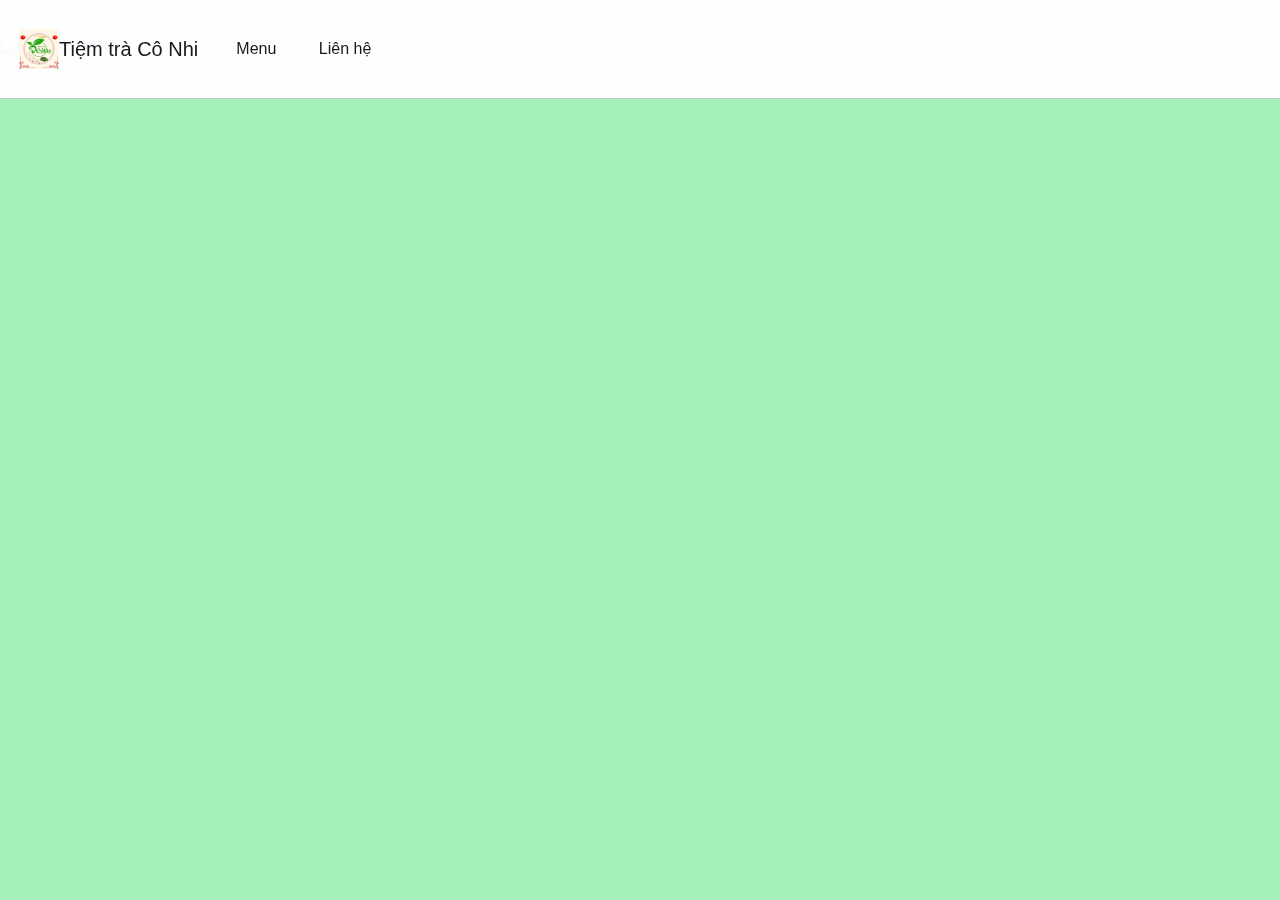
==== html-basic/html/index.html @ ad6c846d "tiem tra co nhi #1" ====
<!DOCTYPE html>
<html lang="en">
<head>
    <meta charset="UTF-8">
    <meta name="viewport" content="width=device-width, initial-scale=1.0">
    <title>Tiệm Trà Cô Nhi</title>
    <link rel="icon" type="image/x-icon" href="../../images/logo-tet.ico">
    <link rel="stylesheet" href="../css/style.css">
</head>
<body>
    <div class="top-bar">

    </div>
    <header>
        <div class="header_nav container">
            <a href="#" class="header_logo">
                <img src="../../images/logo-tet160x160.png" alt="logo" >
                <span class="header_logo_text">Tiệm trà Cô Nhi</span>
            </a>
    
            <nav id="header_menu_top" class="nav">
                <ul class="nav_list">
                    <li class="nav_item"><a href="#">Menu</a></li>
                    <li class="nav_item"><a href="#">Liên hệ</a></li>
                </ul>
            </nav>
        </div>
    </header>
    <main>
        <section class="banner">
            <div class="owl-carousel">
                <div class="owl-carousel-outer">
                    <div class="owl-stage">
                        <div class="owl-item">
                            <a href="#" class="banner_home">
                                <div class="aspect-ratio">
                                    <picture>
                                        <source media="(max-width: 767px)" srcset="https://file.hstatic.net/1000075078/file/web_moi_-_mobile_c48c6b1dee32416e8dcaaf44527e9601.jpg">
                                        <source media="(min-width: 768px)" srcset="https://file.hstatic.net/1000075078/file/web_moi_-_desktop_d2b3024e2914401a98601a1c43064e6d.jpg">
                                        <img alt="ROMRA 40%" class=" ls-is-cached lazyloaded" src="https://file.hstatic.net/1000075078/file/web_moi_-_desktop_d2b3024e2914401a98601a1c43064e6d.jpg">
                                    </picture>
                                </div>
                            </a>
                        </div>
                    </div>
                </div>
            </div>
        </section>
    </main>
    <script src="../javascript/index.js"></script>
</body>
</html>
---- html-basic/css/style.css ----
* {
    padding: 0;
    margin: 0;
}

body {
    font-family: sans-serif;
    color: rgb(94, 248, 145);
    background-color: rgb(166, 240, 188);
}

.container {
    max-width: 1280px;
    margin: 0 auto;
}


/* header */

header {
    position: sticky;
    background-color: rgba(255, 255, 255, 0.8);
    top: 0;
    left: 0;
    z-index: 1000;
    min-height: 60px;
    width: 100%;
    border-bottom: 1px solid #c5c1c1;
}

.header_nav {
    display: flex;
    background-color: rgba(255, 255, 255, 0.8);
}

.header_nav a {
    text-decoration: none;
    color: #191919;
}

.header_logo {
    display: flex;
    align-items: center;
    padding: 19px;
}

.header_logo img {
    column-gap: 20px;
    height: 40px;
}

.header_logo_text {
    line-height: 60px;
    font-size: 20px;
    font-weight: 400;
    height: 60px;
}

.nav .nav_list {
    list-style-type: none;
    text-align: center;
}

.nav .nav_list .nav_item {
    display: inline-block;
    height: 60px;
    line-height: 60px;
    padding: 19px;
}

/* banner */

.banner {
    transform: translateY(-60px);
    position: relative;
}

.banner .aspect-ratio {
    position: relative;
    width: 100%;
}

.owl-carousel {
    width: 100%;
    z-index: 1;
}

.owl-carousel .owl-item {
    min-height: 1px;
    float: left;
    -webkit-backface-visibility: hidden;
    -webkit-touch-callout: none;
}

.owl-carousel, .owl-carousel .owl-item {
    -webkit-tap-highlight-color: transparent;
    position: relative;
}

.owl-carousel .owl-stage-outer {
    position: relative;
    overflow: hidden;
    -webkit-transform: translate3d(0, 0, 0);
}

.owl-carousel .owl-stage, .owl-carousel.owl-drag .owl-item {
    -ms-touch-action: auto;
    touch-action: auto;
}

.owl-carousel .owl-stage {
    position: relative;
    -ms-touch-action: pan-Y;
    touch-action: manipulation;
    -moz-backface-visibility: hidden;
}

.banner .aspect-ratio {
    position: relative;
    width: 100%;
    padding-top: 30.5%;
}

.banner .aspect-ratio img, .banner .aspect-ratio .video_wrap {
    position: absolute;
    width: 100%;
    height: 100%;
    top: 0;
    left: 0;
}

.owl-carousel .owl-item img {
    display: block;
}

.owl-carousel .owl-stage, .owl-carousel.owl-drag .owl-item {
    -ms-touch-action: auto;
    touch-action: auto;
}

.owl-carousel .owl-item, .owl-carousel .owl-wrapper {
    -webkit-backface-visibility: hidden;
    -moz-backface-visibility: hidden;
    -ms-backface-visibility: hidden;
    -webkit-transform: translate3d(0, 0, 0);
    -moz-transform: translate3d(0, 0, 0);
    -ms-transform: translate3d(0, 0, 0);
}

.owl-carousel.owl-drag .owl-item {
    -ms-touch-action: none;
    touch-action: none;
    -webkit-user-select: none;
    -moz-user-select: none;
    -ms-user-select: none;
    user-select: none;
}
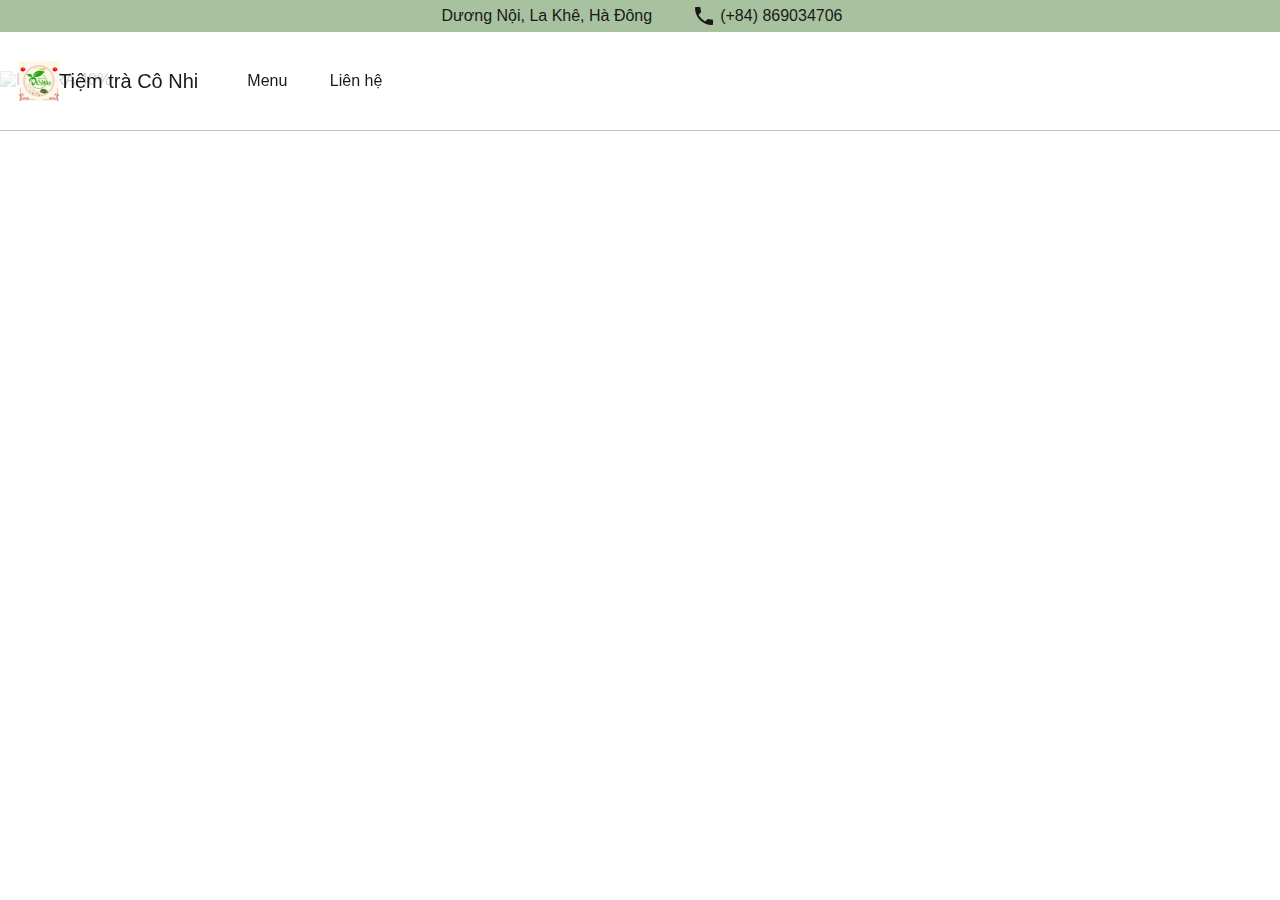
==== commit e1aacb25: "menu" ====
--- a/html-basic/html/index.html
+++ b/html-basic/html/index.html
@@ -8,19 +8,28 @@
     <link rel="stylesheet" href="../css/style.css">
 </head>
 <body>
-    <div class="top-bar">
-
+    <div class="top-bar container">
+        <div class="top-bar_content">
+            <div class="address">
+                <i class="ic---address"></i>
+                <span class="pl-4">Dương Nội, La Khê, Hà Đông</span>
+            </div>
+            <div class="phone">
+                <i class="ic--baseline-phone"></i>
+                <span class="pl-4">(+84) 869034706</span>
+            </div>
+        </div>
     </div>
     <header>
-        <div class="header_nav container">
-            <a href="#" class="header_logo">
+        <div class="header-nav container">
+            <a href="./index.html" class="header-nav_logo">
                 <img src="../../images/logo-tet160x160.png" alt="logo" >
-                <span class="header_logo_text">Tiệm trà Cô Nhi</span>
+                <span class="header-nav_logo_text">Tiệm trà Cô Nhi</span>
             </a>
     
             <nav id="header_menu_top" class="nav">
                 <ul class="nav_list">
-                    <li class="nav_item"><a href="#">Menu</a></li>
+                    <li class="nav_item"><a href="./menu.html">Menu</a></li>
                     <li class="nav_item"><a href="#">Liên hệ</a></li>
                 </ul>
             </nav>
--- a/html-basic/css/style.css
+++ b/html-basic/css/style.css
@@ -1,3 +1,8 @@
+:root {
+    --black: #191919;
+    --white: #ffffff;
+}
+
 * {
     padding: 0;
     margin: 0;
@@ -5,8 +10,18 @@
 
 body {
     font-family: sans-serif;
-    color: rgb(94, 248, 145);
-    background-color: rgb(166, 240, 188);
+    color: var(--black);
+    background-color: rgba(255, 255, 255, 0.8);
+}
+
+a {
+    text-decoration: none;
+    color: #191919;
+}
+
+a:hover, a:focus {
+    color: #ea8025;
+    text-decoration: none;
 }
 
 .container {
@@ -14,6 +29,70 @@
     margin: 0 auto;
 }
 
+/* top bar for contact */
+.pl-4 {
+    padding-left: 4px;
+}
+
+.top-bar {
+    background-color: rgba(146, 179, 136, 0.8);
+}
+
+.top-bar_content {
+    display: flex;
+    justify-content: center;
+    align-items: center;
+    padding: 4px 0 4px 0;
+}
+
+.top-bar_content div {
+    padding: 0 20px 0 20px;
+    display: flex;
+    justify-content: center;
+    align-items: center;
+}
+
+.ic--leaf {
+    display: inline-block;
+    width: 20px;
+    height: 20px;
+    --svg: url("data:image/svg+xml,%3Csvg%20xmlns%3D%22http%3A%2F%2Fwww.w3.org%2F2000%2Fsvg%22%20viewBox%3D%220%200%20576%20512%22%3E%3C!--%21Font%20Awesome%20Free%206.7.2%20by%20%40fontawesome%20-%20https%3A%2F%2Ffontawesome.com%20License%20-%20https%3A%2F%2Ffontawesome.com%2Flicense%2Ffree%20Copyright%202025%20Fonticons%2C%20Inc.--%3E%3Cpath%20d%3D%22M546.2%209.7c-5.6-12.5-21.6-13-28.3-1.2C486.9%2062.4%20431.4%2096%20368%2096h-80C182%2096%2096%20182%2096%20288c0%207%20.8%2013.7%201.5%2020.5C161.3%20262.8%20253.4%20224%20384%20224c8.8%200%2016%207.2%2016%2016s-7.2%2016-16%2016C132.6%20256%2026%20410.1%202.4%20468c-6.6%2016.3%201.2%2034.9%2017.5%2041.6%2016.4%206.8%2035-1.1%2041.8-17.3%201.5-3.6%2020.9-47.9%2071.9-90.6%2032.4%2043.9%2094%2085.8%20174.9%2077.2C465.5%20467.5%20576%20326.7%20576%20154.3c0-50.2-10.8-102.2-29.8-144.6z%22%2F%3E%3C%2Fsvg%3E");
+    background-color: currentColor;
+    -webkit-mask-image: var(--svg);
+    mask-image: var(--svg);
+    -webkit-mask-repeat: no-repeat;
+    mask-repeat: no-repeat;
+    -webkit-mask-size: 100% 100%;
+    mask-size: 100% 100%;
+}
+
+.ic--address {
+    display: inline-block;
+    width: 20px;
+    height: 20px;
+    --svg: url("data:image/svg+xml,%3Csvg xmlns='http://www.w3.org/2000/svg' viewBox='0 0 20 20'%3E%3Cpath fill='%23000' d='m19.799 5.165l-2.375-1.83a2 2 0 0 0-.521-.237A2 2 0 0 0 16.336 3H9.5l.801 5h6.035c.164 0 .369-.037.566-.098s.387-.145.521-.236l2.375-1.832c.135-.091.202-.212.202-.334s-.067-.243-.201-.335M8.5 1h-1a.5.5 0 0 0-.5.5V5H3.664c-.166 0-.37.037-.567.099c-.198.06-.387.143-.521.236L.201 7.165C.066 7.256 0 7.378 0 7.5c0 .121.066.242.201.335l2.375 1.832c.134.091.323.175.521.235c.197.061.401.098.567.098H7v8.5a.5.5 0 0 0 .5.5h1a.5.5 0 0 0 .5-.5v-17a.5.5 0 0 0-.5-.5'/%3E%3C/svg%3E");
+    background-color: currentColor;
+    -webkit-mask-image: var(--svg);
+    mask-image: var(--svg);
+    -webkit-mask-repeat: no-repeat;
+    mask-repeat: no-repeat;
+    -webkit-mask-size: 100% 100%;
+    mask-size: 100% 100%;
+}
+
+.ic--baseline-phone {
+    display: inline-block;
+    width: 24px;
+    height: 24px;
+    --svg: url("data:image/svg+xml,%3Csvg xmlns='http://www.w3.org/2000/svg' viewBox='0 0 24 24'%3E%3Cpath fill='%23000' d='M6.62 10.79c1.44 2.83 3.76 5.14 6.59 6.59l2.2-2.2c.27-.27.67-.36 1.02-.24c1.12.37 2.33.57 3.57.57c.55 0 1 .45 1 1V20c0 .55-.45 1-1 1c-9.39 0-17-7.61-17-17c0-.55.45-1 1-1h3.5c.55 0 1 .45 1 1c0 1.25.2 2.45.57 3.57c.11.35.03.74-.25 1.02z'/%3E%3C/svg%3E");
+    background-color: currentColor;
+    -webkit-mask-image: var(--svg);
+    mask-image: var(--svg);
+    -webkit-mask-repeat: no-repeat;
+    mask-repeat: no-repeat;
+    -webkit-mask-size: 100% 100%;
+    mask-size: 100% 100%;
+}
 
 /* header */
 
@@ -28,37 +107,47 @@
     border-bottom: 1px solid #c5c1c1;
 }
 
-.header_nav {
-    display: flex;
-    background-color: rgba(255, 255, 255, 0.8);
-}
-
-.header_nav a {
+.header-nav {
+    display: flex;
+    justify-content: space-between; /* Giữ khoảng cách giữa logo và menu */
+    align-items: center; /* Căn giữa theo chiều dọc */
+    width: 100%;
+}
+
+.header-nav a {
     text-decoration: none;
     color: #191919;
 }
 
-.header_logo {
+.header-nav_logo {
     display: flex;
     align-items: center;
     padding: 19px;
-}
-
-.header_logo img {
+    padding-right: 30px;
+}
+
+.header-nav_logo img {
     column-gap: 20px;
     height: 40px;
 }
 
-.header_logo_text {
+.header-nav_logo_text {
     line-height: 60px;
     font-size: 20px;
     font-weight: 400;
     height: 60px;
 }
 
+.nav {
+    display: flex;
+    flex-grow: 1;
+}
+
 .nav .nav_list {
     list-style-type: none;
     text-align: center;
+    margin: 0;
+    padding: 0;
 }
 
 .nav .nav_list .nav_item {
@@ -154,4 +243,187 @@
     -moz-user-select: none;
     -ms-user-select: none;
     user-select: none;
+}
+
+/*
+
+*/
+
+.collection_menu_wrap {
+    margin: 40px 0 50px;
+}
+
+.sidebar {
+    width: 19%;
+    float: left;
+    padding-left: 19px;
+}
+
+.products {
+    position: relative;
+    width: 70%;
+    float: left;
+    padding-left: 5%;
+}
+
+.products::before {
+    content: '';
+    position: absolute;
+    left: 0;
+    width: 2px;
+    height: 100%;
+    top: 0;
+    background: #00000026;
+    background-color: rgba(0, 0, 0, 0.15);
+    background-position-x: 0%;
+    background-position-y: 0%;
+    background-repeat: repeat;
+    background-attachment: scroll;
+    background-image: none;
+    background-size: auto;
+    background-origin: padding-box;
+    background-clip: border-box;
+}
+
+.sidebar_menu {
+    padding: 0;
+    margin: 0;
+}
+
+.sidebar_menu ul {
+    padding: 0;
+    margin: 0;
+    list-style-type: none;
+}
+
+.sidebar_menu ul li a {
+    font-size: 14px;
+    color: rgba(0, 0, 0, 0.6);
+    font-family: 'SF Pro Text', sans-serif;
+    padding-left: 26px;
+    display: inline-block;
+}
+
+.sidebar_menu > ul > li > a {
+    padding-bottom: 8px;
+}
+
+.sidebar_menu > ul > li > a.active {
+    font-size: 16px;
+    color: #EA8025;
+    font-weight: 600;
+    position: relative;
+}
+
+.sidebar_menu > ul > li > a.active::before {
+    content: '';
+    width: 16px;
+    height: 16px;
+    position: absolute;
+    top: calc(50% - 12px);
+    left: 0;
+    --svg: url("data:image/svg+xml,%3Csvg%20xmlns%3D%22http%3A%2F%2Fwww.w3.org%2F2000%2Fsvg%22%20viewBox%3D%220%200%20576%20512%22%3E%3C!--%21Font%20Awesome%20Free%206.7.2%20by%20%40fontawesome%20-%20https%3A%2F%2Ffontawesome.com%20License%20-%20https%3A%2F%2Ffontawesome.com%2Flicense%2Ffree%20Copyright%202025%20Fonticons%2C%20Inc.--%3E%3Cpath%20d%3D%22M546.2%209.7c-5.6-12.5-21.6-13-28.3-1.2C486.9%2062.4%20431.4%2096%20368%2096h-80C182%2096%2096%20182%2096%20288c0%207%20.8%2013.7%201.5%2020.5C161.3%20262.8%20253.4%20224%20384%20224c8.8%200%2016%207.2%2016%2016s-7.2%2016-16%2016C132.6%20256%2026%20410.1%202.4%20468c-6.6%2016.3%201.2%2034.9%2017.5%2041.6%2016.4%206.8%2035-1.1%2041.8-17.3%201.5-3.6%2020.9-47.9%2071.9-90.6%2032.4%2043.9%2094%2085.8%20174.9%2077.2C465.5%20467.5%20576%20326.7%20576%20154.3c0-50.2-10.8-102.2-29.8-144.6z%22%2F%3E%3C%2Fsvg%3E");
+    background-color: currentColor;
+    -webkit-mask-image: var(--svg);
+    mask-image: var(--svg);
+    -webkit-mask-repeat: no-repeat;
+    mask-repeat: no-repeat;
+    -webkit-mask-size: 100% 100%;
+  }
+
+.block_menu_item .block_menu_item_title span {
+    float: none;
+    display: inline-block;
+    margin-bottom: 24px;
+}
+
+.section_heading {
+    float: left;
+    position: relative;
+    margin-bottom: 30px;
+    margin-top: 0;
+    font-size: 24px;
+    font-family: 'SF Pro Display', sans-serif;
+}
+
+.menu_item .menu_item_info h3 {
+    margin-top: 0;
+    margin-bottom: 4px;
+    font-weight: 600;
+    color: #191919;
+    font-size: 16px;
+    -webkit-line-clamp: 2;
+    -webkit-box-orient: vertical;
+    overflow: hidden;
+    text-overflow: ellipsis;
+    display: -webkit-box;
+  }
+
+.menu_lists {
+    margin-left: -15px;
+    margin-right: -15px;
+  }
+  .display_flex {
+    display: -ms-flexbox;
+    display: -webkit-flex;
+    display: flex;
+  }
+  .flex_wrap {
+    -ms-flex-wrap: wrap;
+    -webkit-flex-wrap: wrap;
+    flex-wrap: wrap;
+  }
+
+.menu_item {
+    background: transparent;
+    -webkit-flex: 0 0 calc(25% - 30px);
+    flex: 0 0 calc(25% - 30px);
+  }
+
+.menu_item {
+    background: transparent;
+    -webkit-flex: 0 0 calc(25% - 30px);
+    flex: 0 0 calc(25% - 30px);
+}
+
+.menu_item {
+    background: #fff;
+    -ms-flex: 0 0 calc(33.333% - 30px);
+    -webkit-flex: 0 0 calc(33.333% - 30px);
+    flex: 0 0 calc(33.333% - 30px);
+    margin: 0 15px 40px;
+    min-height: 145px;
+}
+
+.menu_item .menu_item_image {
+    position: relative;
+}
+
+.menu_item .menu_item_image > a {
+    border-radius: 10px;
+    overflow: hidden;
+    display: block;
+    width: 100%;
+    padding-top: 100%;
+    position: relative;
+    box-shadow: 0px 0px 13px 0px #00000040;
+}
+
+.menu_item .menu_item_image > a > img {
+    position: absolute;
+    top: 0;
+    left: 0;
+}
+
+.menu_item .menu_item_image img {
+    width: 100%;
+}
+
+.sidebar_menu > ul > li {
+    padding: 0;
+}
+
+.sidebar_menu ul li {
+    padding-bottom: 8px;
+    line-height: 22px;
 }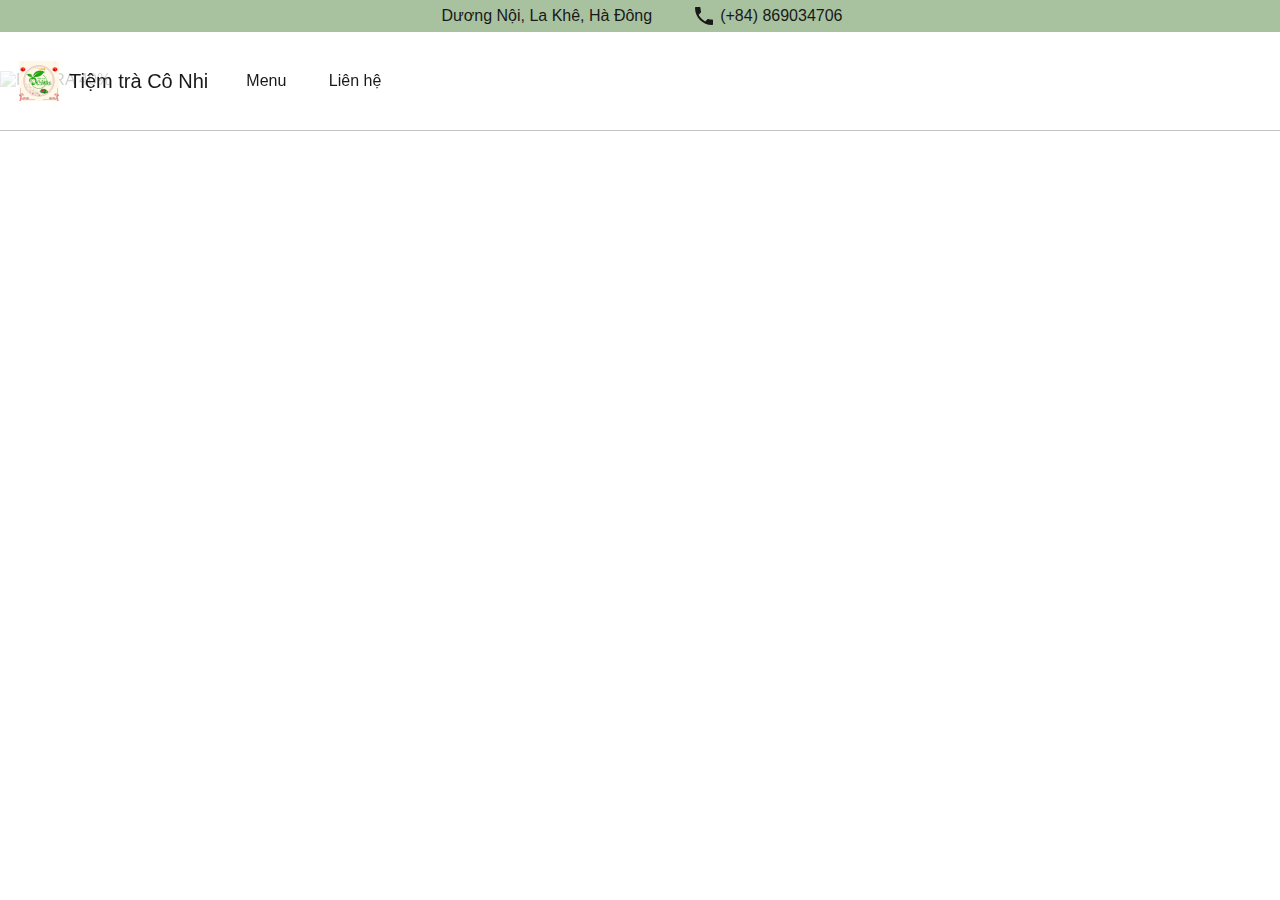
==== commit 90b24521: "update" ====
--- a/html-basic/html/index.html
+++ b/html-basic/html/index.html
@@ -6,6 +6,7 @@
     <title>Tiệm Trà Cô Nhi</title>
     <link rel="icon" type="image/x-icon" href="../../images/logo-tet.ico">
     <link rel="stylesheet" href="../css/style.css">
+    <link rel="stylesheet" href="../css/responsive.css">
 </head>
 <body>
     <div class="top-bar container">
--- a/html-basic/css/style.css
+++ b/html-basic/css/style.css
@@ -123,7 +123,6 @@
     display: flex;
     align-items: center;
     padding: 19px;
-    padding-right: 30px;
 }
 
 .header-nav_logo img {
@@ -136,6 +135,7 @@
     font-size: 20px;
     font-weight: 400;
     height: 60px;
+    padding-left: 10px;
 }
 
 .nav {
@@ -155,6 +155,55 @@
     height: 60px;
     line-height: 60px;
     padding: 19px;
+}
+
+/* Hamburger Menu */
+.hamburger {
+    display: none; /* Hidden by default on desktop */
+    cursor: pointer;
+    flex-direction: column;
+    justify-content: space-around;
+    width: 30px;
+    height: 21px;
+}
+
+.hamburger .bar {
+    height: 4px;
+    background-color: #191919;
+    width: 100%;
+    border-radius: 10px;
+}
+
+/* Mobile menu */
+.mobile-menu {
+    display: none;
+    position: absolute;
+    top: 0;
+    right: 0;
+    width: 100%;
+    background-color: rgba(255, 255, 255, 0.9);
+    box-shadow: 0 0 10px rgba(0, 0, 0, 0.1);
+    padding: 20px;
+    z-index: 1001;
+}
+
+.mobile-menu.active {
+    display: block;
+}
+
+.mobile-menu .nav_list {
+    list-style: none;
+    padding: 0;
+    margin: 0;
+    display: flex;
+    flex-direction: column;
+    gap: 10px;
+}
+
+.mobile-menu .nav_item a {
+    text-decoration: none;
+    font-size: 18px;
+    color: #191919;
 }
 
 /* banner */
@@ -261,9 +310,7 @@
 
 .products {
     position: relative;
-    width: 70%;
     float: left;
-    padding-left: 5%;
 }
 
 .products::before {
@@ -426,4 +473,11 @@
 .sidebar_menu ul li {
     padding-bottom: 8px;
     line-height: 22px;
-}+}
+
+.col-xs-1, .col-sm-1, .col-md-1, .col-lg-1, .col-xs-2, .col-sm-2, .col-md-2, .col-lg-2, .col-xs-3, .col-sm-3, .col-md-3, .col-lg-3, .col-xs-4, .col-sm-4, .col-md-4, .col-lg-4, .col-xs-5, .col-sm-5, .col-md-5, .col-lg-5, .col-xs-6, .col-sm-6, .col-md-6, .col-lg-6, .col-xs-7, .col-sm-7, .col-md-7, .col-lg-7, .col-xs-8, .col-sm-8, .col-md-8, .col-lg-8, .col-xs-9, .col-sm-9, .col-md-9, .col-lg-9, .col-xs-10, .col-sm-10, .col-md-10, .col-lg-10, .col-xs-11, .col-sm-11, .col-md-11, .col-lg-11, .col-xs-12, .col-sm-12, .col-md-12, .col-lg-12 {
+    position: relative;
+    min-height: 1px;
+    padding-left: 15px;
+    padding-right: 15px;
+  }--- a/html-basic/css/responsive.css
+++ b/html-basic/css/responsive.css
@@ -0,0 +1,218 @@
+/* Mobile and Tablet View */
+@media (max-width: 768px) {
+
+    /* Media Queries for responsiveness */
+    .header-nav {
+        justify-content: space-between;
+        padding: 10px 20px;
+    }
+
+    .header-nav_logo {
+        display: flex;
+        align-items: center;
+        justify-content: space-between;
+    }
+
+    .header-nav_logo img {
+        height: 40px;
+    }
+
+    .header-nav .nav {
+        display: none;
+    }
+
+    /* Display hamburger on mobile */
+    .hamburger {
+        display: flex;
+        margin-right: 20px;
+    }
+
+    /* Sidebar for mobile (hidden initially) */
+    .sidebar {
+        display: none;
+    }
+
+    .sidebar_menu {
+        display: block;
+    }
+
+    /* Adjust layout for mobile screen */
+    .container {
+        padding-left: 10px;
+        padding-right: 10px;
+    }
+
+
+    /* Adjusting container max-width for responsiveness */
+    .container {
+        max-width: 100%;
+        padding-left: 10px;
+        padding-right: 10px;
+    }
+
+    /* Top bar for contact */
+    .top-bar_content {
+        font-size: 10px;
+    }
+    .top-bar_content div {
+        padding: 5px 0;
+    }
+
+    /* Header layout for smaller devices */
+    .header-nav_logo {
+        padding: 10px 0;
+    }
+
+    .header-nav_logo img {
+        height: 30px;
+    }
+
+    .header-nav_logo_text {
+        line-height: 40px;
+        font-size: 16px;
+        font-weight: 400;
+        height: 40px;
+        padding-left: 10px;
+    }
+
+    /* Adjusting the nav items */
+    .nav_list {
+        display: block;
+        text-align: left;
+        width: 100%;
+    }
+
+    .nav_item {
+        display: block;
+        width: 100%;
+        text-align: left;
+    }
+
+    .nav_item a {
+        padding: 15px 20px;
+        display: block;
+        width: 100%;
+    }
+
+    /* Adjust Sidebar and Product Layout */
+    .collection_menu_wrap {
+        margin: 20px 0;
+    }
+
+    .sidebar {
+        width: 100%;
+        float: none;
+        padding-left: 0;
+    }
+
+    @media (max-width: 768px) {
+        .products::before {
+            content: none; /* Removes the content for mobile screens */
+        }
+    }
+
+    /* Stack menu items vertically */
+    .menu_item {
+        -ms-flex: 0 0 calc(50% - 16px);
+        -webkit-flex: 0 0 calc(50% - 16px);
+        flex: 0 0 calc(50% - 16px);
+        margin: 0 8px 16px;
+    }
+
+    /* Adjust title font size */
+    .section_heading {
+        font-size: 20px;
+        margin-bottom: 20px;
+    }
+
+    /* Make sidebar menu links bigger and stacked */
+    .sidebar_menu ul li a {
+        font-size: 16px;
+        padding-left: 20px;
+    }
+
+    .sidebar_menu > ul > li > a.active {
+        font-size: 18px;
+    }
+
+    /* Add space between products */
+    .menu_item .menu_item_info {
+        padding: 10px;
+    }
+
+    .price_product_item {
+        font-size: 16px;
+    }
+}
+
+/* Mobile View (up to 480px) */
+@media (max-width: 480px) {
+    /* Adjust container padding */
+    .container {
+        padding-left: 5px;
+        padding-right: 5px;
+    }
+
+    /* Adjust font sizes further */
+    .header-nav_logo_text {
+        font-size: 16px;
+    }
+
+    .menu_item {
+        width: calc(50% - 30px);
+    }
+
+    .menu_item .menu_item_info h3 {
+        font-size: 16px;
+        height: 44px;
+        max-height: 44px;
+        -webkit-line-clamp: 2;
+    }
+
+    .price_product_item {
+        font-size: 14px;
+    }
+
+    /* Make header smaller on mobile */
+    .header-nav {
+        padding: 10px;
+    }
+
+    .header-nav_logo img {
+        height: 25px;
+    }
+
+    /* Adjust menu items and logo in header */
+    .nav_list {
+        display: block;
+    }
+
+    .nav_item {
+        padding: 10px 0;
+    }
+
+    /* Stack sidebar and products */
+    .sidebar {
+        width: 100%;
+        padding-left: 0;
+    }
+
+    /* Make product images responsive */
+    .menu_item .menu_item_image > a {
+        padding-top: 100%; /* Make image aspect ratio responsive */
+    }
+}
+
+
+@media (min-width: 992px) {
+    .sidebar + .products {
+      width: 70.5%;
+      padding-left: 72px;
+    }
+}
+
+@media (min-width: 1200px) {
+    .col-lg-9 {
+      width: 75%;
+    }
+  }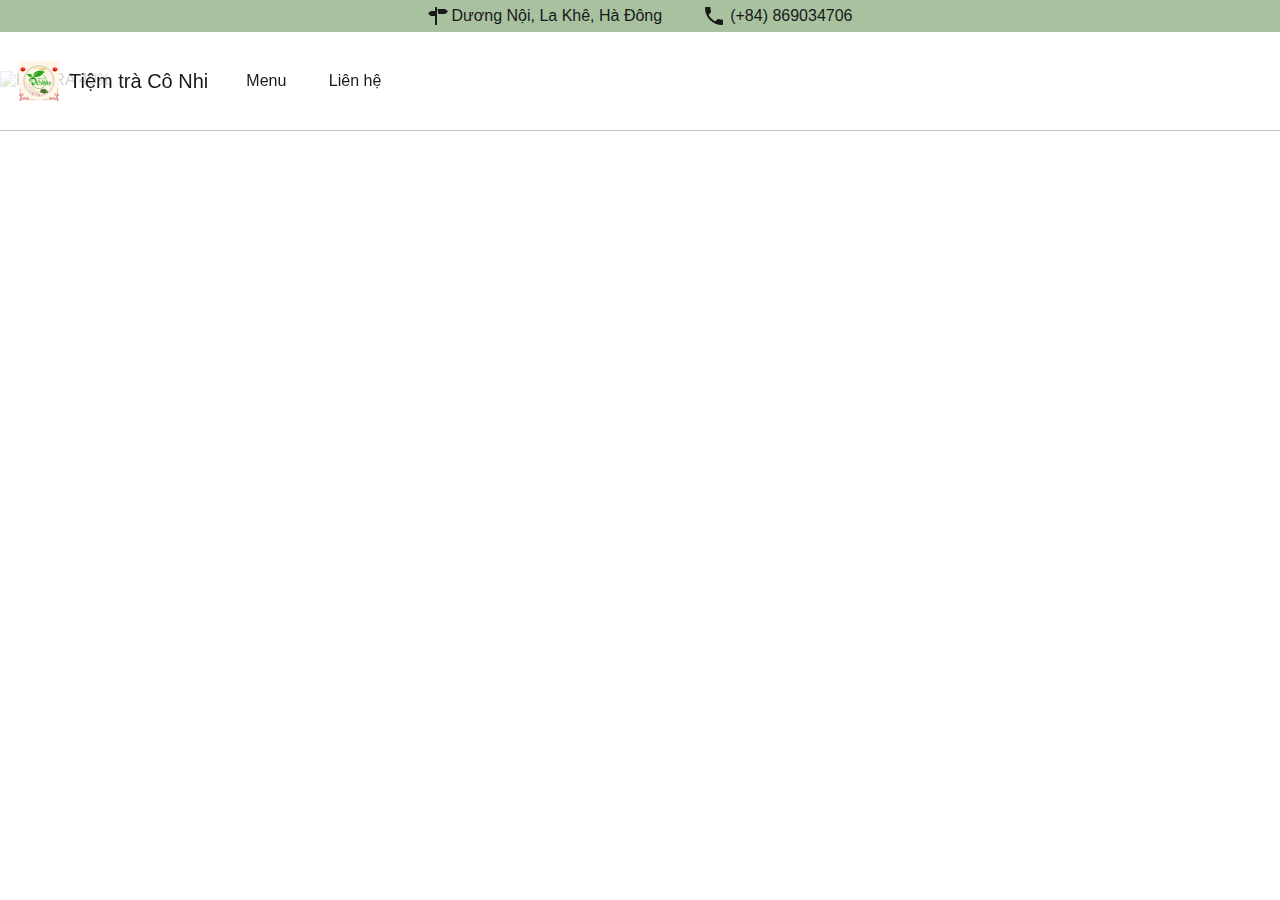
==== commit 51a1573d: "update responsive" ====
--- a/html-basic/html/index.html
+++ b/html-basic/html/index.html
@@ -4,15 +4,24 @@
     <meta charset="UTF-8">
     <meta name="viewport" content="width=device-width, initial-scale=1.0">
     <title>Tiệm Trà Cô Nhi</title>
+    <meta name="description" content="Tiệm Trà Cô Nhi">
+    <meta name="keywords" content="tiemtraconhi, trasua">
+    <meta name="author" content="Hieuvn">
+    <meta property="og:type" content="Tiệm Trà Cô Nhi" />
+    <meta property="og:url" content="https://tiemtraconhi.com" />
+    <meta property="og:title" content="Tiệm Trà Cô Nhi" />
+    <meta property="og:description" content="Tiệm Trà Cô Nhi" />
+    <meta property="og:image" content="../../images/logo-tet.jpg" />
     <link rel="icon" type="image/x-icon" href="../../images/logo-tet.ico">
     <link rel="stylesheet" href="../css/style.css">
     <link rel="stylesheet" href="../css/responsive.css">
+    <link rel="stylesheet" href="../css/icon.css">
 </head>
 <body>
-    <div class="top-bar container">
-        <div class="top-bar_content">
+    <div class="top-bar">
+        <div class="top-bar_content container">
             <div class="address">
-                <i class="ic---address"></i>
+                <i class="ic--address"></i>
                 <span class="pl-4">Dương Nội, La Khê, Hà Đông</span>
             </div>
             <div class="phone">
@@ -27,7 +36,14 @@
                 <img src="../../images/logo-tet160x160.png" alt="logo" >
                 <span class="header-nav_logo_text">Tiệm trà Cô Nhi</span>
             </a>
-    
+
+            <!-- Hamburger menu -->
+            <div class="hamburger" id="hamburger-icon">
+                <span class="bar"></span>
+                <span class="bar"></span>
+                <span class="bar"></span>
+            </div>
+
             <nav id="header_menu_top" class="nav">
                 <ul class="nav_list">
                     <li class="nav_item"><a href="./menu.html">Menu</a></li>
@@ -36,6 +52,17 @@
             </nav>
         </div>
     </header>
+
+    <!-- Mobile menu toggle -->
+    <div class="mobile-toggle" id="mobile-toggle">
+        <ul class="nav_list">
+            <button class="navbar-toggle">
+                <i class="ic--close"></i>
+            </button>
+            <li class="nav_item"><a href="./menu.html">Menu</a></li>
+            <li class="nav_item"><a href="#">Liên hệ</a></li>
+        </ul>
+    </div>
     <main>
         <section class="banner">
             <div class="owl-carousel">
@@ -58,5 +85,6 @@
         </section>
     </main>
     <script src="../javascript/index.js"></script>
+    <script src="../javascript/actions.js"></script>
 </body>
 </html>--- a/html-basic/css/style.css
+++ b/html-basic/css/style.css
@@ -12,6 +12,7 @@
     font-family: sans-serif;
     color: var(--black);
     background-color: rgba(255, 255, 255, 0.8);
+    min-height: 100vh;
 }
 
 a {
@@ -50,48 +51,6 @@
     display: flex;
     justify-content: center;
     align-items: center;
-}
-
-.ic--leaf {
-    display: inline-block;
-    width: 20px;
-    height: 20px;
-    --svg: url("data:image/svg+xml,%3Csvg%20xmlns%3D%22http%3A%2F%2Fwww.w3.org%2F2000%2Fsvg%22%20viewBox%3D%220%200%20576%20512%22%3E%3C!--%21Font%20Awesome%20Free%206.7.2%20by%20%40fontawesome%20-%20https%3A%2F%2Ffontawesome.com%20License%20-%20https%3A%2F%2Ffontawesome.com%2Flicense%2Ffree%20Copyright%202025%20Fonticons%2C%20Inc.--%3E%3Cpath%20d%3D%22M546.2%209.7c-5.6-12.5-21.6-13-28.3-1.2C486.9%2062.4%20431.4%2096%20368%2096h-80C182%2096%2096%20182%2096%20288c0%207%20.8%2013.7%201.5%2020.5C161.3%20262.8%20253.4%20224%20384%20224c8.8%200%2016%207.2%2016%2016s-7.2%2016-16%2016C132.6%20256%2026%20410.1%202.4%20468c-6.6%2016.3%201.2%2034.9%2017.5%2041.6%2016.4%206.8%2035-1.1%2041.8-17.3%201.5-3.6%2020.9-47.9%2071.9-90.6%2032.4%2043.9%2094%2085.8%20174.9%2077.2C465.5%20467.5%20576%20326.7%20576%20154.3c0-50.2-10.8-102.2-29.8-144.6z%22%2F%3E%3C%2Fsvg%3E");
-    background-color: currentColor;
-    -webkit-mask-image: var(--svg);
-    mask-image: var(--svg);
-    -webkit-mask-repeat: no-repeat;
-    mask-repeat: no-repeat;
-    -webkit-mask-size: 100% 100%;
-    mask-size: 100% 100%;
-}
-
-.ic--address {
-    display: inline-block;
-    width: 20px;
-    height: 20px;
-    --svg: url("data:image/svg+xml,%3Csvg xmlns='http://www.w3.org/2000/svg' viewBox='0 0 20 20'%3E%3Cpath fill='%23000' d='m19.799 5.165l-2.375-1.83a2 2 0 0 0-.521-.237A2 2 0 0 0 16.336 3H9.5l.801 5h6.035c.164 0 .369-.037.566-.098s.387-.145.521-.236l2.375-1.832c.135-.091.202-.212.202-.334s-.067-.243-.201-.335M8.5 1h-1a.5.5 0 0 0-.5.5V5H3.664c-.166 0-.37.037-.567.099c-.198.06-.387.143-.521.236L.201 7.165C.066 7.256 0 7.378 0 7.5c0 .121.066.242.201.335l2.375 1.832c.134.091.323.175.521.235c.197.061.401.098.567.098H7v8.5a.5.5 0 0 0 .5.5h1a.5.5 0 0 0 .5-.5v-17a.5.5 0 0 0-.5-.5'/%3E%3C/svg%3E");
-    background-color: currentColor;
-    -webkit-mask-image: var(--svg);
-    mask-image: var(--svg);
-    -webkit-mask-repeat: no-repeat;
-    mask-repeat: no-repeat;
-    -webkit-mask-size: 100% 100%;
-    mask-size: 100% 100%;
-}
-
-.ic--baseline-phone {
-    display: inline-block;
-    width: 24px;
-    height: 24px;
-    --svg: url("data:image/svg+xml,%3Csvg xmlns='http://www.w3.org/2000/svg' viewBox='0 0 24 24'%3E%3Cpath fill='%23000' d='M6.62 10.79c1.44 2.83 3.76 5.14 6.59 6.59l2.2-2.2c.27-.27.67-.36 1.02-.24c1.12.37 2.33.57 3.57.57c.55 0 1 .45 1 1V20c0 .55-.45 1-1 1c-9.39 0-17-7.61-17-17c0-.55.45-1 1-1h3.5c.55 0 1 .45 1 1c0 1.25.2 2.45.57 3.57c.11.35.03.74-.25 1.02z'/%3E%3C/svg%3E");
-    background-color: currentColor;
-    -webkit-mask-image: var(--svg);
-    mask-image: var(--svg);
-    -webkit-mask-repeat: no-repeat;
-    mask-repeat: no-repeat;
-    -webkit-mask-size: 100% 100%;
-    mask-size: 100% 100%;
 }
 
 /* header */
@@ -175,23 +134,25 @@
 }
 
 /* Mobile menu */
-.mobile-menu {
+.mobile-toggle {
     display: none;
     position: absolute;
     top: 0;
     right: 0;
-    width: 100%;
+    width: 50%;
+    height: 100vh;
     background-color: rgba(255, 255, 255, 0.9);
     box-shadow: 0 0 10px rgba(0, 0, 0, 0.1);
     padding: 20px;
     z-index: 1001;
-}
-
-.mobile-menu.active {
+    transition: transform 0.3s ease; /* Smooth transition for sliding */
+}
+
+.mobile-toggle.active {
     display: block;
 }
 
-.mobile-menu .nav_list {
+.mobile-toggle .nav_list {
     list-style: none;
     padding: 0;
     margin: 0;
@@ -200,7 +161,7 @@
     gap: 10px;
 }
 
-.mobile-menu .nav_item a {
+.mobile-toggle .nav_item a {
     text-decoration: none;
     font-size: 18px;
     color: #191919;
@@ -376,7 +337,18 @@
     -webkit-mask-repeat: no-repeat;
     mask-repeat: no-repeat;
     -webkit-mask-size: 100% 100%;
-  }
+}
+
+.sidebar_menu-mobile {
+    display: none;
+    justify-content: space-between;
+    align-items: center;
+    width: 100%;
+    font-size: 16px;
+    padding: 8px 12px;
+    border: 1px solid #00000026;
+    border-radius: 8px;
+}
 
 .block_menu_item .block_menu_item_title span {
     float: none;
@@ -422,18 +394,6 @@
   }
 
 .menu_item {
-    background: transparent;
-    -webkit-flex: 0 0 calc(25% - 30px);
-    flex: 0 0 calc(25% - 30px);
-  }
-
-.menu_item {
-    background: transparent;
-    -webkit-flex: 0 0 calc(25% - 30px);
-    flex: 0 0 calc(25% - 30px);
-}
-
-.menu_item {
     background: #fff;
     -ms-flex: 0 0 calc(33.333% - 30px);
     -webkit-flex: 0 0 calc(33.333% - 30px);
@@ -466,6 +426,10 @@
     width: 100%;
 }
 
+.menu_item .menu_item_info {
+    padding: 12px 0 0;
+}
+
 .sidebar_menu > ul > li {
     padding: 0;
 }
--- a/html-basic/css/responsive.css
+++ b/html-basic/css/responsive.css
@@ -4,7 +4,7 @@
     /* Media Queries for responsiveness */
     .header-nav {
         justify-content: space-between;
-        padding: 10px 20px;
+        padding: 10px 0 10px 0;
     }
 
     .header-nav_logo {
@@ -27,27 +27,12 @@
         margin-right: 20px;
     }
 
-    /* Sidebar for mobile (hidden initially) */
-    .sidebar {
+    .sidebar_menu {
         display: none;
     }
 
-    .sidebar_menu {
-        display: block;
-    }
-
-    /* Adjust layout for mobile screen */
-    .container {
-        padding-left: 10px;
-        padding-right: 10px;
-    }
-
-
-    /* Adjusting container max-width for responsiveness */
-    .container {
-        max-width: 100%;
-        padding-left: 10px;
-        padding-right: 10px;
+    .sidebar_menu-mobile {
+        display: block;
     }
 
     /* Top bar for contact */
@@ -143,16 +128,16 @@
     .price_product_item {
         font-size: 16px;
     }
+
+    .sidebar {
+        box-shadow: 0px 8px 36px 0px #0000002B;
+        margin-bottom: 12px;
+        background: #fff;
+    }
 }
 
 /* Mobile View (up to 480px) */
 @media (max-width: 480px) {
-    /* Adjust container padding */
-    .container {
-        padding-left: 5px;
-        padding-right: 5px;
-    }
-
     /* Adjust font sizes further */
     .header-nav_logo_text {
         font-size: 16px;
@@ -201,18 +186,36 @@
     .menu_item .menu_item_image > a {
         padding-top: 100%; /* Make image aspect ratio responsive */
     }
+
+    .menu_item {
+        background: transparent;
+        -webkit-flex: 0 0 calc(50% - 30px);
+        flex: 0 0 calc(50% - 30px);
+    }
+
+    .sidebar {
+        box-shadow: 0px 8px 36px 0px #0000002B;
+        margin-bottom: 12px;
+        background: #fff;
+    }
 }
 
 
-@media (min-width: 992px) {
+@media (min-width: 991px) {
     .sidebar + .products {
       width: 70.5%;
       padding-left: 72px;
     }
+
+    .menu_item {
+        background: transparent;
+        -webkit-flex: 0 0 calc(50% - 30px);
+        flex: 0 0 calc(50% - 30px);
+    }
 }
 
 @media (min-width: 1200px) {
-    .col-lg-9 {
-      width: 75%;
-    }
-  }+  .col-lg-9 {
+    width: 75%;
+  }
+}--- a/html-basic/css/icon.css
+++ b/html-basic/css/icon.css
@@ -0,0 +1,55 @@
+.ic--leaf {
+    display: inline-block;
+    width: 20px;
+    height: 20px;
+    --svg: url("data:image/svg+xml,%3Csvg%20xmlns%3D%22http%3A%2F%2Fwww.w3.org%2F2000%2Fsvg%22%20viewBox%3D%220%200%20576%20512%22%3E%3C!--%21Font%20Awesome%20Free%206.7.2%20by%20%40fontawesome%20-%20https%3A%2F%2Ffontawesome.com%20License%20-%20https%3A%2F%2Ffontawesome.com%2Flicense%2Ffree%20Copyright%202025%20Fonticons%2C%20Inc.--%3E%3Cpath%20d%3D%22M546.2%209.7c-5.6-12.5-21.6-13-28.3-1.2C486.9%2062.4%20431.4%2096%20368%2096h-80C182%2096%2096%20182%2096%20288c0%207%20.8%2013.7%201.5%2020.5C161.3%20262.8%20253.4%20224%20384%20224c8.8%200%2016%207.2%2016%2016s-7.2%2016-16%2016C132.6%20256%2026%20410.1%202.4%20468c-6.6%2016.3%201.2%2034.9%2017.5%2041.6%2016.4%206.8%2035-1.1%2041.8-17.3%201.5-3.6%2020.9-47.9%2071.9-90.6%2032.4%2043.9%2094%2085.8%20174.9%2077.2C465.5%20467.5%20576%20326.7%20576%20154.3c0-50.2-10.8-102.2-29.8-144.6z%22%2F%3E%3C%2Fsvg%3E");
+    background-color: currentColor;
+    -webkit-mask-image: var(--svg);
+    mask-image: var(--svg);
+    -webkit-mask-repeat: no-repeat;
+    mask-repeat: no-repeat;
+    -webkit-mask-size: 100% 100%;
+    mask-size: 100% 100%;
+}
+
+.ic--address {
+    display: inline-block;
+    width: 20px;
+    height: 20px;
+    --svg: url("data:image/svg+xml,%3Csvg xmlns='http://www.w3.org/2000/svg' viewBox='0 0 20 20'%3E%3Cpath fill='%23000' d='m19.799 5.165l-2.375-1.83a2 2 0 0 0-.521-.237A2 2 0 0 0 16.336 3H9.5l.801 5h6.035c.164 0 .369-.037.566-.098s.387-.145.521-.236l2.375-1.832c.135-.091.202-.212.202-.334s-.067-.243-.201-.335M8.5 1h-1a.5.5 0 0 0-.5.5V5H3.664c-.166 0-.37.037-.567.099c-.198.06-.387.143-.521.236L.201 7.165C.066 7.256 0 7.378 0 7.5c0 .121.066.242.201.335l2.375 1.832c.134.091.323.175.521.235c.197.061.401.098.567.098H7v8.5a.5.5 0 0 0 .5.5h1a.5.5 0 0 0 .5-.5v-17a.5.5 0 0 0-.5-.5'/%3E%3C/svg%3E");
+    background-color: currentColor;
+    -webkit-mask-image: var(--svg);
+    mask-image: var(--svg);
+    -webkit-mask-repeat: no-repeat;
+    mask-repeat: no-repeat;
+    -webkit-mask-size: 100% 100%;
+    mask-size: 100% 100%;
+}
+
+.ic--baseline-phone {
+    display: inline-block;
+    width: 24px;
+    height: 24px;
+    --svg: url("data:image/svg+xml,%3Csvg xmlns='http://www.w3.org/2000/svg' viewBox='0 0 24 24'%3E%3Cpath fill='%23000' d='M6.62 10.79c1.44 2.83 3.76 5.14 6.59 6.59l2.2-2.2c.27-.27.67-.36 1.02-.24c1.12.37 2.33.57 3.57.57c.55 0 1 .45 1 1V20c0 .55-.45 1-1 1c-9.39 0-17-7.61-17-17c0-.55.45-1 1-1h3.5c.55 0 1 .45 1 1c0 1.25.2 2.45.57 3.57c.11.35.03.74-.25 1.02z'/%3E%3C/svg%3E");
+    background-color: currentColor;
+    -webkit-mask-image: var(--svg);
+    mask-image: var(--svg);
+    -webkit-mask-repeat: no-repeat;
+    mask-repeat: no-repeat;
+    -webkit-mask-size: 100% 100%;
+    mask-size: 100% 100%;
+}
+
+.ic--close {
+    display: inline-block;
+    width: 24px;
+    height: 24px;
+    --svg: url("data:image/svg+xml,%3Csvg%20xmlns%3D%22http%3A%2F%2Fwww.w3.org%2F2000%2Fsvg%22%20viewBox%3D%220%200%20512%20512%22%3E%3C!--!Font%20Awesome%20Free%206.7.2%20by%20%40fontawesome%20-%20https%3A%2F%2Ffontawesome.com%20License%20-%20https%3A%2F%2Ffontawesome.com%2Flicense%2Ffree%20Copyright%202025%20Fonticons%2C%20Inc.--%3E%3Cpath%20d%3D%22M464%2032H48C21.5%2032%200%2053.5%200%2080v352c0%2026.5%2021.5%2048%2048%2048h416c26.5%200%2048-21.5%2048-48V80c0-26.5-21.5-48-48-48zm-83.6%20290.5c4.8%204.8%204.8%2012.6%200%2017.4l-40.5%2040.5c-4.8%204.8-12.6%204.8-17.4%200L256%20313.3l-66.5%2067.1c-4.8%204.8-12.6%204.8-17.4%200l-40.5-40.5c-4.8-4.8-4.8-12.6%200-17.4l67.1-66.5-67.1-66.5c-4.8-4.8-4.8-12.6%200-17.4l40.5-40.5c4.8-4.8%2012.6-4.8%2017.4%200l66.5%2067.1%2066.5-67.1c4.8-4.8%2012.6-4.8%2017.4%200l40.5%2040.5c4.8%204.8%204.8%2012.6%200%2017.4L313.3%20256l67.1%2066.5z%22%2F%3E%3C%2Fsvg%3E");
+    background-color: currentColor;
+    -webkit-mask-image: var(--svg);
+    mask-image: var(--svg);
+    -webkit-mask-repeat: no-repeat;
+    mask-repeat: no-repeat;
+    -webkit-mask-size: 100% 100%;
+    mask-size: 100% 100%;
+}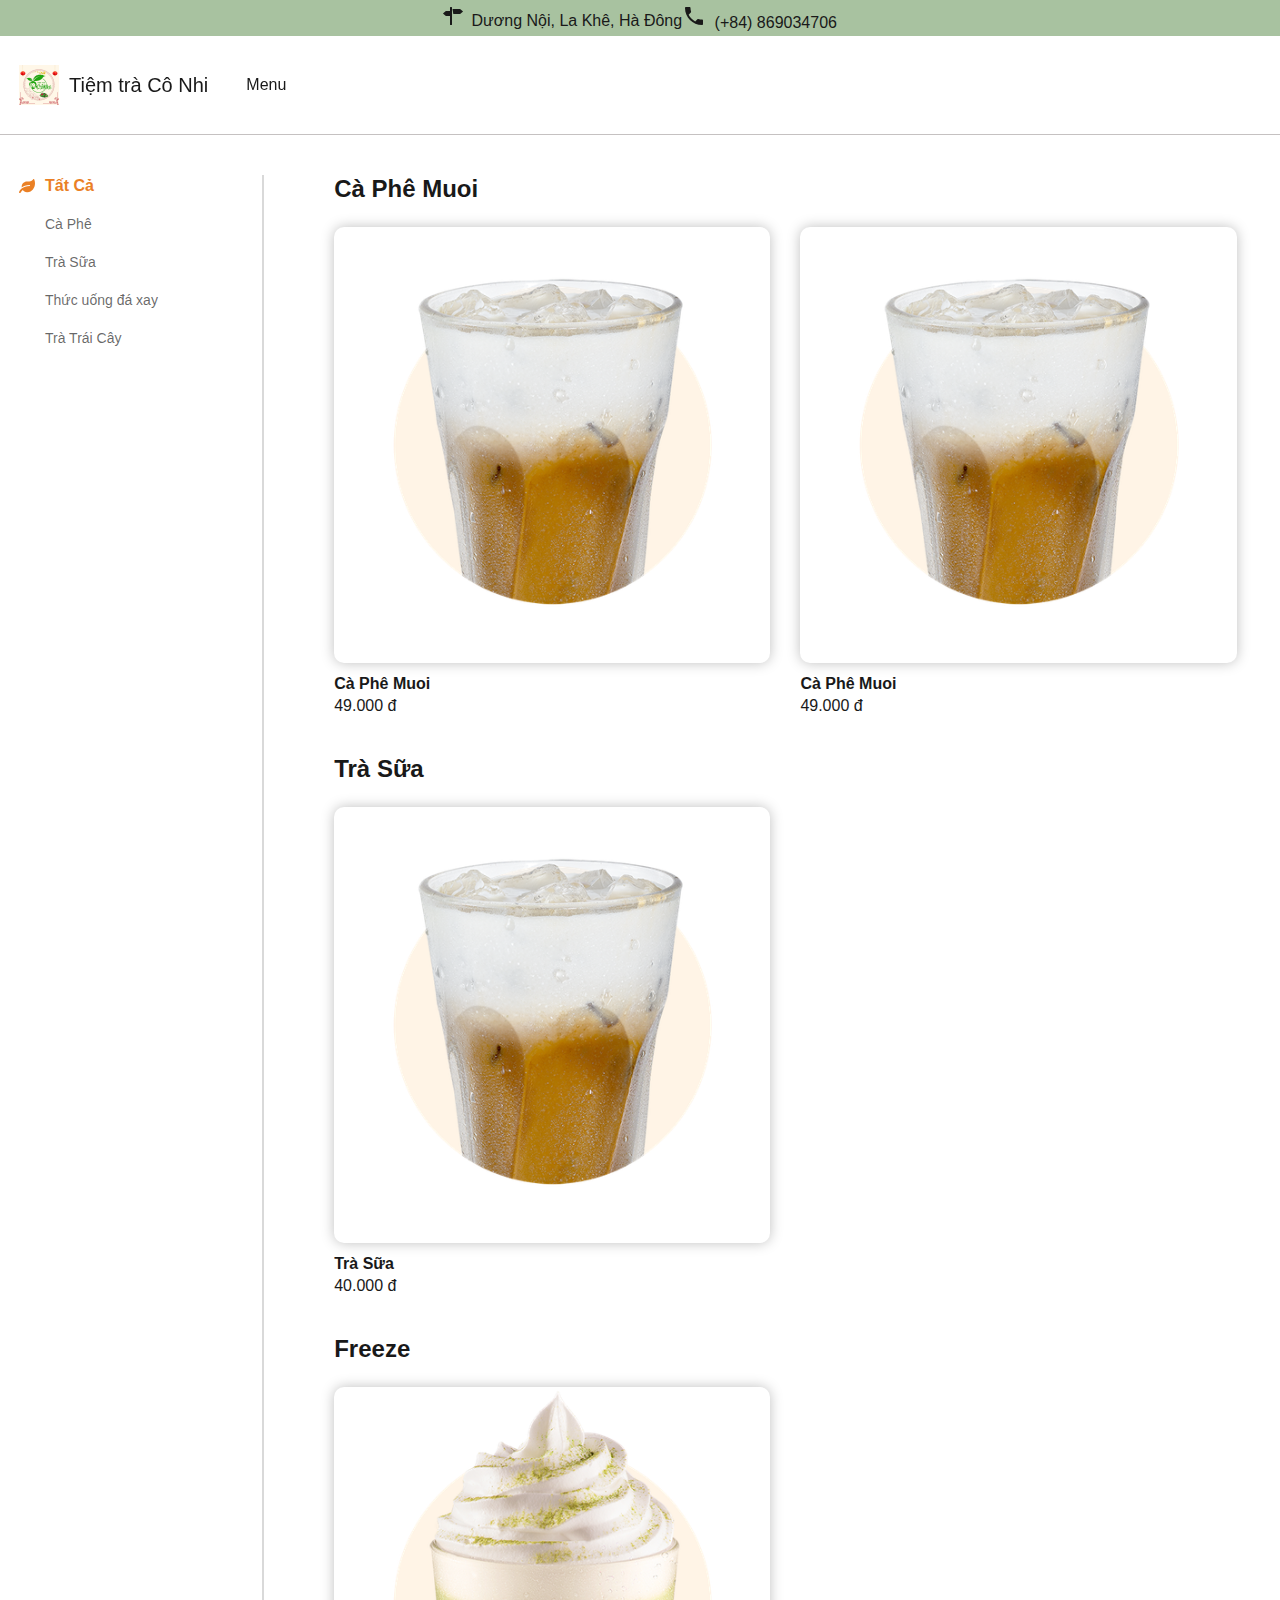
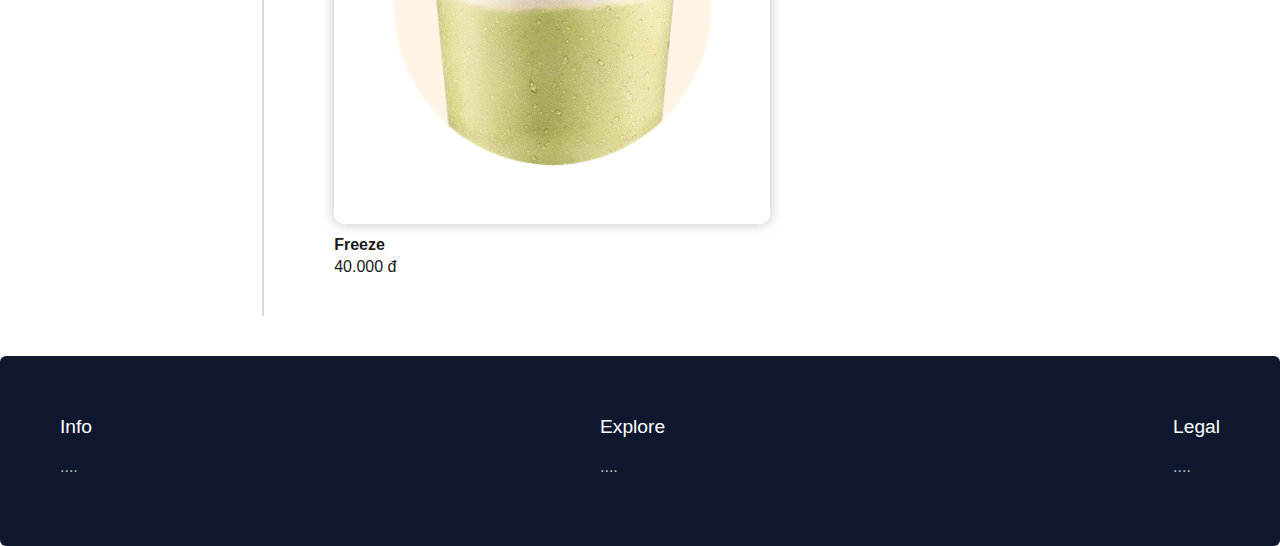
==== commit f4300774: "update" ====
--- a/html-basic/html/index.html
+++ b/html-basic/html/index.html
@@ -11,7 +11,7 @@
     <meta property="og:url" content="https://tiemtraconhi.com" />
     <meta property="og:title" content="Tiệm Trà Cô Nhi" />
     <meta property="og:description" content="Tiệm Trà Cô Nhi" />
-    <meta property="og:image" content="../../images/logo-tet.jpg" />
+    <meta property="og:image" content="https://scontent.fhan20-1.fna.fbcdn.net/v/t39.30808-6/322599936_1353888601824625_4977395941384634961_n.jpg?_nc_cat=103&ccb=1-7&_nc_sid=6ee11a&_nc_ohc=KAJsbV7ed0sQ7kNvgHRbHCD&_nc_oc=AdjQrHYP_d5eiM_zCGNcJjzKDNX8Yga9bjPDCiWV57YD27qopnf1lcVRgnjApCVCgDM&_nc_zt=23&_nc_ht=scontent.fhan20-1.fna&_nc_gid=A-bJQZ_Z0oXjWs9kPtyJZph&oh=00_AYHIQykWSr1MVv2dyzL0n4Au8QczBOF5uXTY2BNZXuY_fQ&oe=67D57A70" />
     <link rel="icon" type="image/x-icon" href="../../images/logo-tet.ico">
     <link rel="stylesheet" href="../css/style.css">
     <link rel="stylesheet" href="../css/responsive.css">
@@ -20,14 +20,14 @@
 <body>
     <div class="top-bar">
         <div class="top-bar_content container">
-            <div class="address">
+            <a href="#" class="address">
                 <i class="ic--address"></i>
                 <span class="pl-4">Dương Nội, La Khê, Hà Đông</span>
-            </div>
-            <div class="phone">
+            </a>
+            <a href="tel:0869034706" class="phone">
                 <i class="ic--baseline-phone"></i>
                 <span class="pl-4">(+84) 869034706</span>
-            </div>
+            </a>
         </div>
     </div>
     <header>
@@ -47,7 +47,7 @@
             <nav id="header_menu_top" class="nav">
                 <ul class="nav_list">
                     <li class="nav_item"><a href="./menu.html">Menu</a></li>
-                    <li class="nav_item"><a href="#">Liên hệ</a></li>
+                    <!-- <li class="nav_item"><a href="#">Liên hệ</a></li> -->
                 </ul>
             </nav>
         </div>
@@ -60,30 +60,126 @@
                 <i class="ic--close"></i>
             </button>
             <li class="nav_item"><a href="./menu.html">Menu</a></li>
-            <li class="nav_item"><a href="#">Liên hệ</a></li>
+            <!-- <li class="nav_item"><a href="#">Liên hệ</a></li> -->
         </ul>
     </div>
+
     <main>
-        <section class="banner">
-            <div class="owl-carousel">
-                <div class="owl-carousel-outer">
-                    <div class="owl-stage">
-                        <div class="owl-item">
-                            <a href="#" class="banner_home">
-                                <div class="aspect-ratio">
-                                    <picture>
-                                        <source media="(max-width: 767px)" srcset="https://file.hstatic.net/1000075078/file/web_moi_-_mobile_c48c6b1dee32416e8dcaaf44527e9601.jpg">
-                                        <source media="(min-width: 768px)" srcset="https://file.hstatic.net/1000075078/file/web_moi_-_desktop_d2b3024e2914401a98601a1c43064e6d.jpg">
-                                        <img alt="ROMRA 40%" class=" ls-is-cached lazyloaded" src="https://file.hstatic.net/1000075078/file/web_moi_-_desktop_d2b3024e2914401a98601a1c43064e6d.jpg">
-                                    </picture>
+        <div class="collection_menu_wrap">
+            <div class="container">
+                <div class="row">
+                    <div class="sidebar">
+                        <aside class="sidebar_menu">
+                            <ul>
+                                <li><a class="active" href="#" data-category="all">Tất Cả</a></li>
+                                <li><a href="#" data-category="coffee">Cà Phê</a></li>
+                                <li><a href="#" data-category="tea">Trà Sữa</a></li>
+                                <li><a href="#" data-category="freeze">Thức uống đá xay</a></li>
+                                <li><a href="#" data-category="fruit_tea">Trà Trái Cây</a></li>
+                            </ul>
+                        </aside>
+
+                        <select id="select" class="sidebar_menu-mobile">
+                            <option value="all" data-category="all">Tất cả</option>
+                            <option value="coffee" data-category="coffee">Cà Phê</option>
+                            <option value="tea" data-category="tea">Trà Sữa</option>
+                            <option value="freeze" data-category="freeze">Thức uống đá xay</option>
+                            <option value="fruit_tea" data-category="fruit_tea">Trà Trái Cây</option>
+                        </select>
+                    </div>
+                    <div class="col-lg-9 col-md-9 col-sm-12 col-xs-12 products">
+                        <div class="block_menu_item coffee">
+                            <h3 class="block_menu_item_title">
+                                <span class="line_after_heading section_heading">Cà Phê Muoi</span>
+                            </h3>
+                            <div class="flex_wrap display_flex menu_lists menu_list_collection">
+                                <div class="menu_item">
+                                    <div class="menu_item_image">
+                                        <a href="#" title="Cà Phê Muoi"><img class=" ls-is-cached lazyloaded" src="../../images/cf-muoi.png" alt="Cà Phê Muoi"></a>
+                                    </div>
+                                    <div class="menu_item_info">
+                                        <h3><a href="#" title="Cà Phê Muoi">Cà Phê Muoi</a></h3>
+                                        <div class="price_product_item">49.000 đ</div>
+                                    </div>
                                 </div>
-                            </a>
+
+                                <div class="menu_item">
+                                    <div class="menu_item_image">
+                                        <a href="#" title="Cà Phê Muoi"><img class=" ls-is-cached lazyloaded" src="../../images/cf-muoi.png" alt="Cà Phê Muoi"></a>
+                                    </div>
+                                    <div class="menu_item_info">
+                                        <h3><a href="#" title="Cà Phê Muoi">Cà Phê Muoi</a></h3>
+                                        <div class="price_product_item">49.000 đ</div>
+                                    </div>
+                                </div>
+                            </div>
+                        </div>
+
+                        <div class="block_menu_item tea">
+                            <h3 class="block_menu_item_title">
+                                <span class="line_after_heading section_heading">Trà Sữa</span>
+                            </h3>
+                            <div class="flex_wrap display_flex menu_lists menu_list_collection">
+                                <div class="menu_item">
+                                    <div class="menu_item_image">
+                                        <a href="#" title="Trà Sữa"><img class=" ls-is-cached lazyloaded" src="../../images/cf-muoi.png" alt="Trà Sữa"></a>
+                                    </div>
+                                    <div class="menu_item_info">
+                                        <h3><a href="#" title="Trà Sữa">Trà Sữa</a></h3>
+                                        <div class="price_product_item">40.000 đ</div>
+                                    </div>
+                                </div>
+                            </div>
+                        </div>
+
+                        <div class="block_menu_item freeze">
+                            <h3 class="block_menu_item_title">
+                                <span class="line_after_heading section_heading">Freeze</span>
+                            </h3>
+                            <div class="flex_wrap display_flex menu_lists menu_list_collection">
+                                <div class="menu_item">
+                                    <div class="menu_item_image">
+                                        <a href="#" title="Freeze"><img class=" ls-is-cached lazyloaded" src="../../images/freeze-tra-xanh.webp" alt="Freeze"></a>
+                                    </div>
+                                    <div class="menu_item_info">
+                                        <h3><a href="#" title="Freeze">Freeze</a></h3>
+                                        <div class="price_product_item">40.000 đ</div>
+                                    </div>
+                                </div>
+                            </div>
                         </div>
                     </div>
                 </div>
             </div>
+        </div>
+        <div style="clear:both"></div>
+    </main>
+
+    <footer id="footer">
+        <section class="footer">
+            <div class="footer-row">
+              <div class="footer-col">
+                <h4>Info</h4>
+                <ul class="links">
+                  <li><a href="#">....</a></li>
+                </ul>
+              </div>
+              <div class="footer-col">
+                <h4>Explore</h4>
+                <ul class="links">
+                  <li><a href="#">....</a></li>
+                </ul>
+              </div>
+              <div class="footer-col">
+                <h4>Legal</h4>
+                <ul class="links">
+                  <li><a href="#">....</a></li>
+                </ul>
+              </div>
+            </div>
         </section>
-    </main>
+    </footer>
+    
     <script src="../javascript/index.js"></script>
     <script src="../javascript/actions.js"></script>
 </body>
--- a/html-basic/css/style.css
+++ b/html-basic/css/style.css
@@ -13,6 +13,13 @@
     color: var(--black);
     background-color: rgba(255, 255, 255, 0.8);
     min-height: 100vh;
+    box-sizing: border-box;
+    display: flex;
+    flex-direction: column;
+}
+
+main {
+    flex: 1;  /* This allows the main content to take up available space */
 }
 
 a {
@@ -56,17 +63,19 @@
 /* header */
 
 header {
+    overflow: hidden;
     position: sticky;
-    background-color: rgba(255, 255, 255, 0.8);
     top: 0;
     left: 0;
-    z-index: 1000;
+    z-index: 1000; /* Ensure the header is on top */
     min-height: 60px;
     width: 100%;
+    background-color: rgba(255, 255, 255, 0.9); /* Semi-transparent background */
     border-bottom: 1px solid #c5c1c1;
 }
 
 .header-nav {
+    position:relative;
     display: flex;
     justify-content: space-between; /* Giữ khoảng cách giữa logo và menu */
     align-items: center; /* Căn giữa theo chiều dọc */
@@ -341,13 +350,9 @@
 
 .sidebar_menu-mobile {
     display: none;
-    justify-content: space-between;
-    align-items: center;
     width: 100%;
     font-size: 16px;
     padding: 8px 12px;
-    border: 1px solid #00000026;
-    border-radius: 8px;
 }
 
 .block_menu_item .block_menu_item_title span {
@@ -444,4 +449,113 @@
     min-height: 1px;
     padding-left: 15px;
     padding-right: 15px;
-  }+}
+
+#footer {
+    position:relative;
+    bottom:0;
+    margin-top: 40px;
+}
+
+.footer {
+  width: 100%;
+  background: #10182F;
+  border-radius: 6px;
+}
+.footer .footer-row {
+  display: flex;
+  flex-wrap: wrap;
+  justify-content: space-between;
+  gap: 3.5rem;
+  padding: 60px;
+}
+.footer-row .footer-col h4 {
+  color: #fff;
+  font-size: 1.2rem;
+  font-weight: 400;
+}
+.footer-col .links {
+  margin-top: 20px;
+}
+.footer-col .links li {
+  list-style: none;
+  margin-bottom: 10px;
+}
+.footer-col .links li a {
+  text-decoration: none;
+  color: #bfbfbf;
+}
+.footer-col .links li a:hover {
+  color: #fff;
+}
+.footer-col p {
+  margin: 20px 0;
+  color: #bfbfbf;
+  max-width: 300px;
+}
+.footer-col form {
+  display: flex;
+  gap: 5px;
+}
+.footer-col input {
+  height: 40px;
+  border-radius: 6px;
+  background: none;
+  width: 100%;
+  outline: none;
+  border: 1px solid #7489C6 ;
+  caret-color: #fff;
+  color: #fff;
+  padding-left: 10px;
+}
+.footer-col input::placeholder {
+  color: #ccc;
+}
+ .footer-col form button {
+  background: #fff;
+  outline: none;
+  border: none;
+  padding: 10px 15px;
+  border-radius: 6px;
+  cursor: pointer;
+  font-weight: 500;
+  transition: 0.2s ease;
+}
+.footer-col form button:hover {
+  background: #cecccc;
+}
+.footer-col .icons {
+  display: flex;
+  margin-top: 30px;
+  gap: 30px;
+  cursor: pointer;
+}
+.footer-col .icons i {
+  color: #afb6c7;
+}
+.footer-col .icons i:hover  {
+  color: #fff;
+}
+@media (max-width: 768px) {
+  .footer {
+    position: relative;
+    bottom: 0;
+    left: 0;
+    transform: none;
+    width: 100%;
+    border-radius: 0;
+  }
+  .footer .footer-row {
+    padding: 20px;
+    gap: 1rem;
+  }
+  .footer-col form {
+    display: block;
+  }
+  .footer-col form :where(input, button) {
+    width: 100%;
+  }
+  .footer-col form button {
+    margin: 10px 0 0 0;
+  }
+}--- a/html-basic/css/responsive.css
+++ b/html-basic/css/responsive.css
@@ -45,7 +45,7 @@
 
     /* Header layout for smaller devices */
     .header-nav_logo {
-        padding: 10px 0;
+        padding: 0 0 0 10px;
     }
 
     .header-nav_logo img {
@@ -81,7 +81,7 @@
 
     /* Adjust Sidebar and Product Layout */
     .collection_menu_wrap {
-        margin: 20px 0;
+        margin: 0;
     }
 
     .sidebar {
@@ -134,6 +134,20 @@
         margin-bottom: 12px;
         background: #fff;
     }
+
+    .products {
+        float: none;
+    }
+
+    .sidebar {
+        position: sticky;
+        top: 61px;
+        z-index:1000;
+        border-bottom: 1px solid #c5c1c1;
+        padding-bottom: 20px;
+        background-color: #fff;
+        padding-top: 20px;
+    }
 }
 
 /* Mobile View (up to 480px) */
@@ -158,11 +172,6 @@
         font-size: 14px;
     }
 
-    /* Make header smaller on mobile */
-    .header-nav {
-        padding: 10px;
-    }
-
     .header-nav_logo img {
         height: 25px;
     }
@@ -197,6 +206,10 @@
         box-shadow: 0px 8px 36px 0px #0000002B;
         margin-bottom: 12px;
         background: #fff;
+    }
+
+    .products {
+        float: none;
     }
 }
 
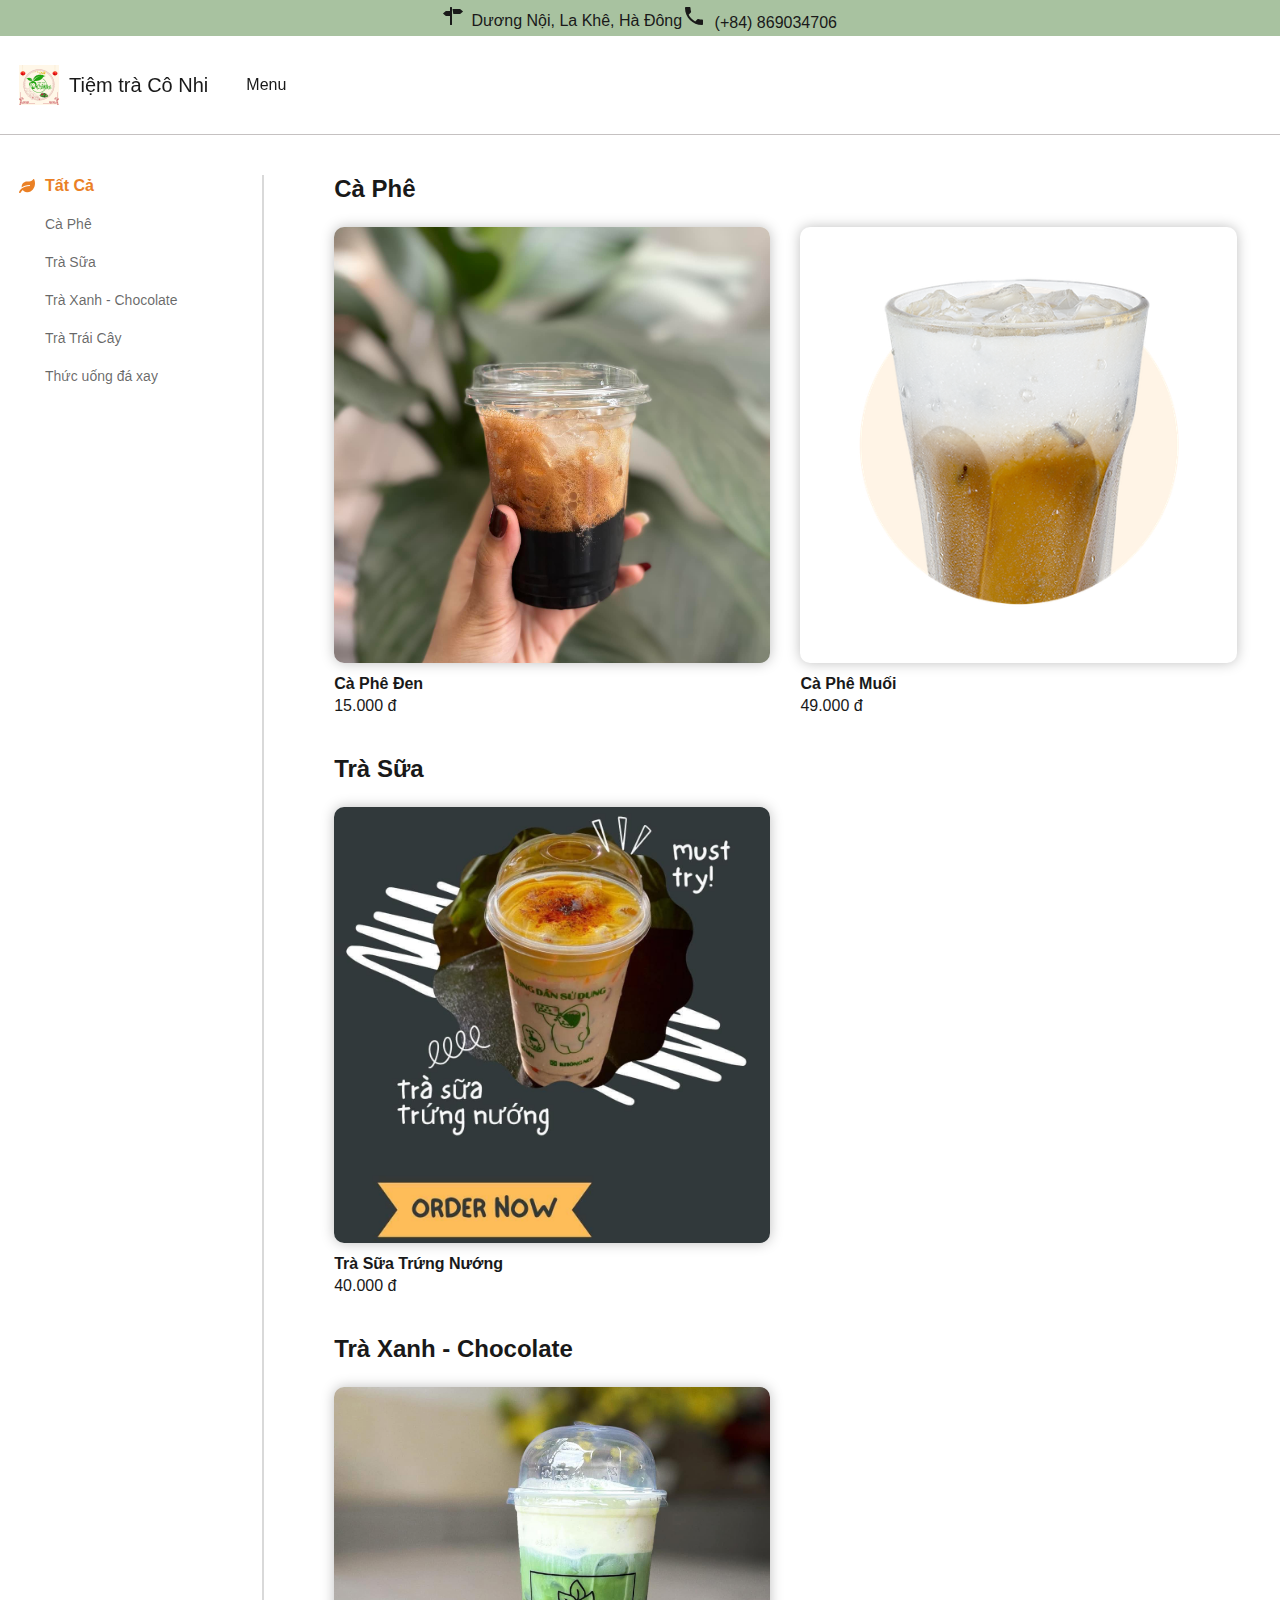
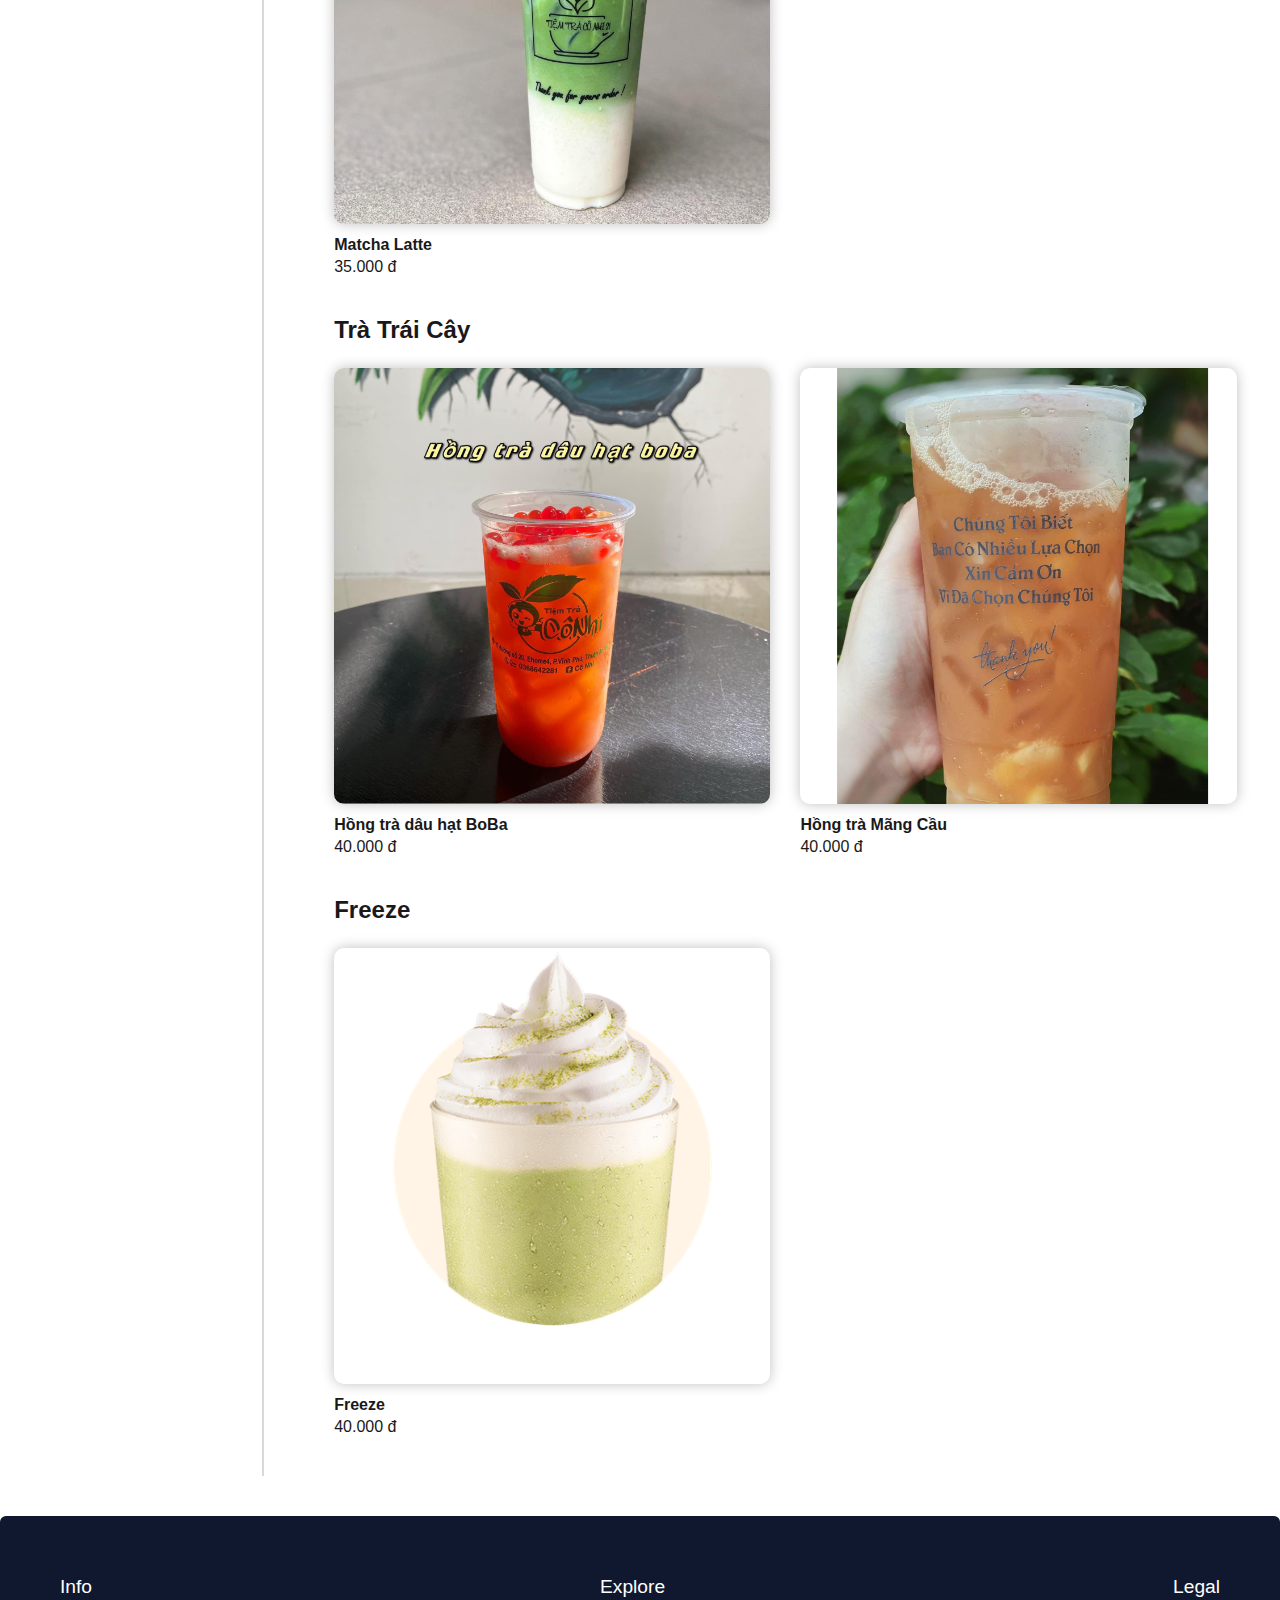
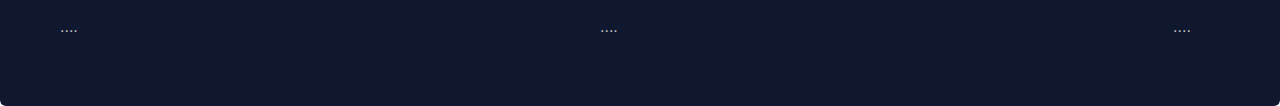
==== commit 3def6962: "update imageS" ====
--- a/html-basic/html/index.html
+++ b/html-basic/html/index.html
@@ -73,59 +73,106 @@
                             <ul>
                                 <li><a class="active" href="#" data-category="all">Tất Cả</a></li>
                                 <li><a href="#" data-category="coffee">Cà Phê</a></li>
-                                <li><a href="#" data-category="tea">Trà Sữa</a></li>
+                                <li><a href="#" data-category="milk-tea">Trà Sữa</a></li>
+                                <li><a href="#" data-category="matcha-chocolate">Trà Xanh - Chocolate</a></li>
+                                <li><a href="#" data-category="fruit-tea">Trà Trái Cây</a></li>
                                 <li><a href="#" data-category="freeze">Thức uống đá xay</a></li>
-                                <li><a href="#" data-category="fruit_tea">Trà Trái Cây</a></li>
                             </ul>
                         </aside>
 
                         <select id="select" class="sidebar_menu-mobile">
                             <option value="all" data-category="all">Tất cả</option>
                             <option value="coffee" data-category="coffee">Cà Phê</option>
-                            <option value="tea" data-category="tea">Trà Sữa</option>
+                            <option value="tea" data-category="milk-tea">Trà Sữa</option>
+                            <option value="tea" data-category="matcha-chocolate">Trà Xanh - Chocolate</option>
+                            <option value="fruit-tea" data-category="fruit-tea">Trà Trái Cây</option>
                             <option value="freeze" data-category="freeze">Thức uống đá xay</option>
-                            <option value="fruit_tea" data-category="fruit_tea">Trà Trái Cây</option>
                         </select>
                     </div>
                     <div class="col-lg-9 col-md-9 col-sm-12 col-xs-12 products">
+
                         <div class="block_menu_item coffee">
                             <h3 class="block_menu_item_title">
-                                <span class="line_after_heading section_heading">Cà Phê Muoi</span>
-                            </h3>
-                            <div class="flex_wrap display_flex menu_lists menu_list_collection">
-                                <div class="menu_item">
-                                    <div class="menu_item_image">
-                                        <a href="#" title="Cà Phê Muoi"><img class=" ls-is-cached lazyloaded" src="../../images/cf-muoi.png" alt="Cà Phê Muoi"></a>
-                                    </div>
-                                    <div class="menu_item_info">
-                                        <h3><a href="#" title="Cà Phê Muoi">Cà Phê Muoi</a></h3>
+                                <span class="line_after_heading section_heading">Cà Phê</span>
+                            </h3>
+                            <div class="flex_wrap display_flex menu_lists menu_list_collection">
+                                <div class="menu_item">
+                                    <div class="menu_item_image">
+                                        <a href="#" title="Cà Phê Đen"><img class="" style="transform: translate(0%, -20%);" src="../../images/caphe-den.jpg" alt="Cà Phê Đen"></a>
+                                    </div>
+                                    <div class="menu_item_info">
+                                        <h3><a href="#" title="Cà Phê Đen">Cà Phê Đen</a></h3>
+                                        <div class="price_product_item">15.000 đ</div>
+                                    </div>
+                                </div>
+
+                                <div class="menu_item">
+                                    <div class="menu_item_image">
+                                        <a href="#" title="Cà Phê Muối"><img class="" src="../../images/cf-muoi.png" alt="Cà Phê Muối"></a>
+                                    </div>
+                                    <div class="menu_item_info">
+                                        <h3><a href="#" title="Cà Phê Muối">Cà Phê Muối</a></h3>
                                         <div class="price_product_item">49.000 đ</div>
                                     </div>
                                 </div>
-
-                                <div class="menu_item">
-                                    <div class="menu_item_image">
-                                        <a href="#" title="Cà Phê Muoi"><img class=" ls-is-cached lazyloaded" src="../../images/cf-muoi.png" alt="Cà Phê Muoi"></a>
-                                    </div>
-                                    <div class="menu_item_info">
-                                        <h3><a href="#" title="Cà Phê Muoi">Cà Phê Muoi</a></h3>
-                                        <div class="price_product_item">49.000 đ</div>
-                                    </div>
-                                </div>
-                            </div>
-                        </div>
-
-                        <div class="block_menu_item tea">
+                            </div>
+                        </div>
+
+                        <div class="block_menu_item milk-tea">
                             <h3 class="block_menu_item_title">
                                 <span class="line_after_heading section_heading">Trà Sữa</span>
                             </h3>
                             <div class="flex_wrap display_flex menu_lists menu_list_collection">
                                 <div class="menu_item">
                                     <div class="menu_item_image">
-                                        <a href="#" title="Trà Sữa"><img class=" ls-is-cached lazyloaded" src="../../images/cf-muoi.png" alt="Trà Sữa"></a>
-                                    </div>
-                                    <div class="menu_item_info">
-                                        <h3><a href="#" title="Trà Sữa">Trà Sữa</a></h3>
+                                        <a href="#" title="Trà Sữa Trứng Nướng"><img class=""  style="transform: translate(0%, -35%);" src="../../images/tra-sua-trung-nuong.jpg" alt="Trà Sữa Trứng Nướng"></a>
+                                    </div>
+                                    <div class="menu_item_info">
+                                        <h3><a href="#" title="Trà Sữa Trứng Nướng">Trà Sữa Trứng Nướng</a></h3>
+                                        <div class="price_product_item">40.000 đ</div>
+                                    </div>
+                                </div>
+                            </div>
+                        </div>
+
+                        <div class="block_menu_item matcha-chocolate">
+                            <h3 class="block_menu_item_title">
+                                <span class="line_after_heading section_heading">Trà Xanh - Chocolate</span>
+                            </h3>
+                            <div class="flex_wrap display_flex menu_lists menu_list_collection">
+                                <div class="menu_item">
+                                    <div class="menu_item_image">
+                                        <a href="#" title="Matcha Latte"><img class="" style="transform: translate(0%, -20%);" src="../../images/matcha-latte.jpg" alt="Matcha Latte"></a>
+                                    </div>
+                                    <div class="menu_item_info">
+                                        <h3><a href="#" title="Matcha Latte">Matcha Latte</a></h3>
+                                        <div class="price_product_item">35.000 đ</div>
+                                    </div>
+                                </div>
+                            </div>
+                        </div>
+
+                        <div class="block_menu_item fruit-tea">
+                            <h3 class="block_menu_item_title">
+                                <span class="line_after_heading section_heading">Trà Trái Cây</span>
+                            </h3>
+                            <div class="flex_wrap display_flex menu_lists menu_list_collection">
+                                <div class="menu_item">
+                                    <div class="menu_item_image">
+                                        <a href="#" title="hong-tra-dau-hat-boba"><img class="" style="transform: translate(0%, -25%);" src="../../images/hong-tra-dau-hat-boba.jpg" alt="hong-tra-dau-hat-boba"></a>
+                                    </div>
+                                    <div class="menu_item_info">
+                                        <h3><a href="#" title="hong-tra-dau-hat-boba">Hồng trà dâu hạt BoBa</a></h3>
+                                        <div class="price_product_item">40.000 đ</div>
+                                    </div>
+                                </div>
+
+                                <div class="menu_item">
+                                    <div class="menu_item_image">
+                                        <a href="#" title="hong-tra-mang-cau"><img class="" style="transform: translate(10%, -5%); width: 85%" src="../../images/hong-tra-mang-cau.jpg" alt="hong-tra-mang-cau"></a>
+                                    </div>
+                                    <div class="menu_item_info">
+                                        <h3><a href="#" title="hong-tra-mang-cau">Hồng trà Mãng Cầu</a></h3>
                                         <div class="price_product_item">40.000 đ</div>
                                     </div>
                                 </div>
@@ -139,7 +186,7 @@
                             <div class="flex_wrap display_flex menu_lists menu_list_collection">
                                 <div class="menu_item">
                                     <div class="menu_item_image">
-                                        <a href="#" title="Freeze"><img class=" ls-is-cached lazyloaded" src="../../images/freeze-tra-xanh.webp" alt="Freeze"></a>
+                                        <a href="#" title="Freeze"><img class="" src="../../images/freeze-tra-xanh.webp" alt="Freeze"></a>
                                     </div>
                                     <div class="menu_item_info">
                                         <h3><a href="#" title="Freeze">Freeze</a></h3>
